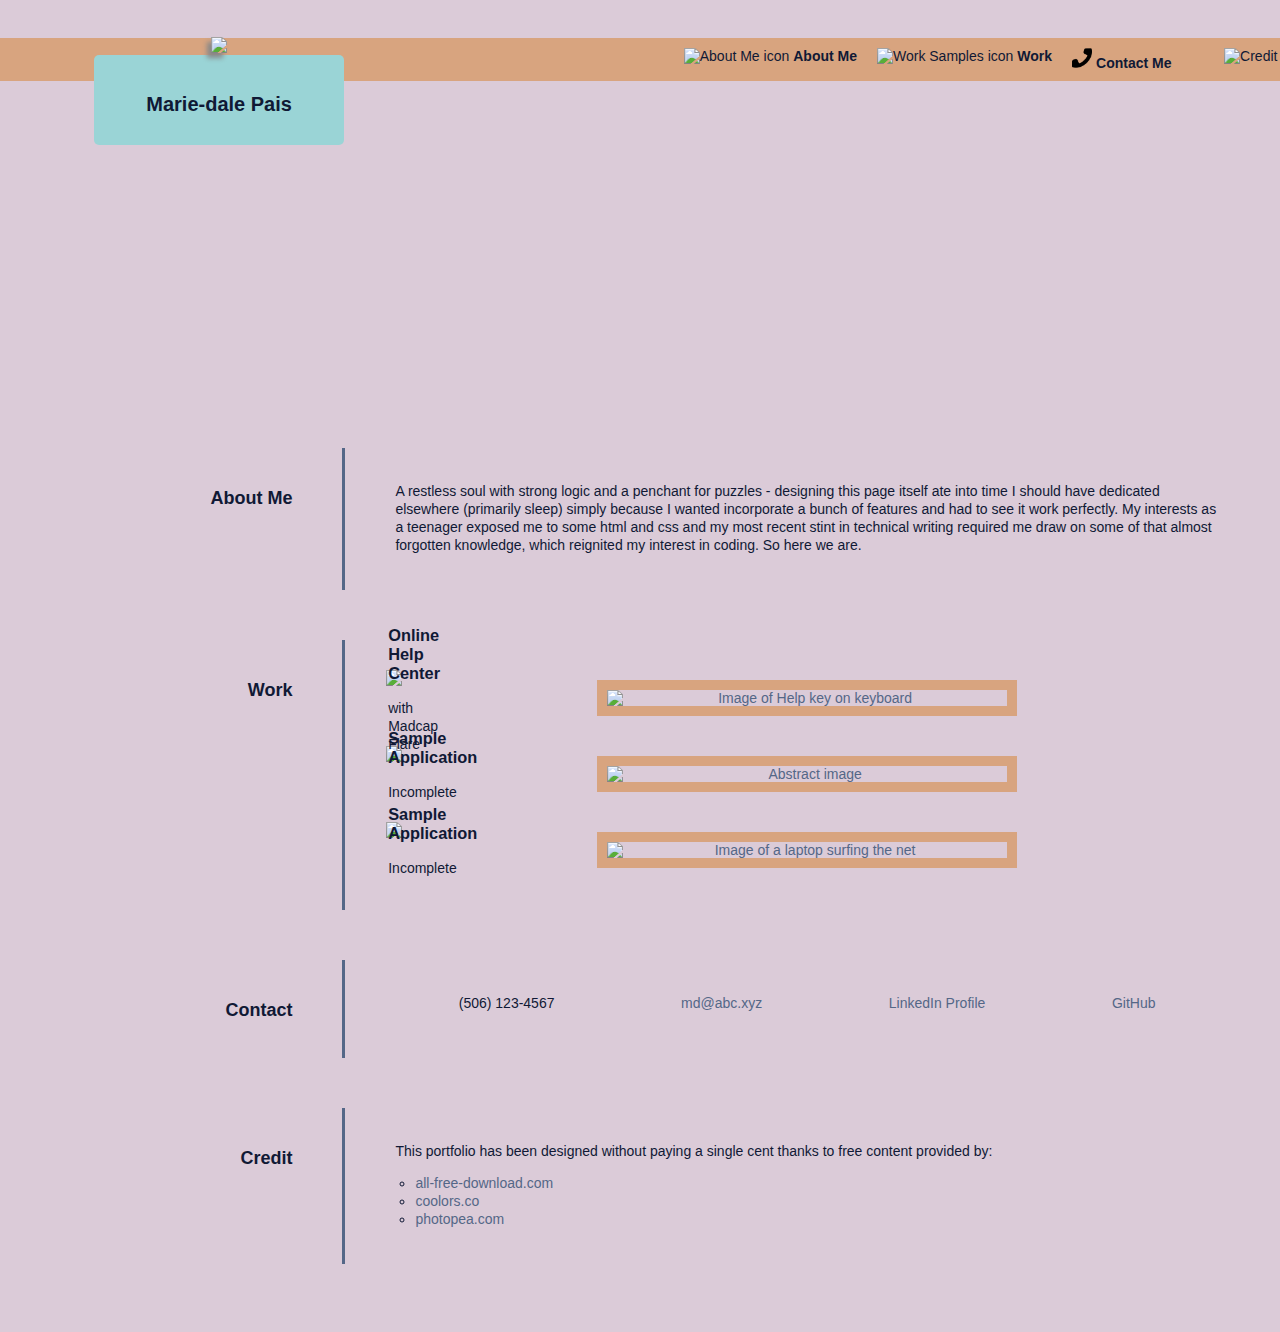
==== index.html @ 977c7600 "Merge pull request #4 from mdpais/phase2" ====
<!DOCTYPE html>
<html lang="en">
<head>
    <meta charset="UTF-8">
    <meta http-equiv="X-UA-Compatible" content="IE=edge">
    <meta name="viewport" content="width=device-width, initial-scale=1.0">
    <link rel="stylesheet" href="assets/css/reset.css">
    <link rel="stylesheet" href="assets/css/style.css">
    <title>Portfolio</title>
</head>
<body>
    <header>
        <div class="hero">
        <nav>
            <div><a href="#about"><img class="icon" src="assets/images/user-alt.png" alt="About Me icon"><span>About Me</span></a></div>
            <div><a href="#work"><img class="icon" src="assets/images/passport.png" alt="Work Samples icon"><span>Work</span></a></div>
            <div><a href="#contact"><img class="icon" src="assets/images/phone.png" alt="Contact Me icon"><span>Contact Me</span></a></div>
            <div><a href="#credit"><img class="icon" src="assets/images/signlanguage.png" alt="Credit icon"><span>Credit</span></a></div>
        </nav>
        <div class="imgncaption">
        <figure class="profilepic"><img class="me" src="assets/images/AvatarM-d.jpg"></figure>
        <figcaption>
            <h1>Marie-dale Pais</h1>
        </figcaption>
        </div>
        </div>
    </header>
    <main>
        <section>
            <div class="header">
                <h2 id="about">About Me</h2>
            </div>
            <div class="body">
            <article>
                <p>A restless soul with strong logic and a penchant for puzzles - designing this page itself ate into time I should have dedicated elsewhere (primarily sleep) simply because I wanted incorporate a bunch of features and had to see it work perfectly. My interests as a teenager exposed me to some html and css and my most recent stint in technical writing required me draw on some of that almost forgotten knowledge, which reignited my interest in coding. So here we are.
                </p>
            </article>
            </div>
        </section>
        <section>
            <div class="header">
                <h2 id="work">Work</h2>
            </div>
            <div class="body work">
                <div class="sample">
                    <a href="https://mdpais.github.io/prework-study-guide/"><img src="assets/images/laptop.jpg" alt="Image of a laptop surfing the net" class="sampleimage"></a>
                    <div class="label">
                        <img src="assets/images/bookmark.png">
                        <div class="text">
                        <h3>Sample Application</h3>
                        <p>Incomplete</p>
                        </div>
                    </div>
                </div>
                <div class="sample">
                    <a href="https://mdpais.github.io/Module-1-Challenge/"><img src="assets/images/digital_graphic_computer.jpg" alt="Abstract image" class="sampleimage"></a>
                    <div class="label">
                        <img src="assets/images/bookmark.png">
                        <div class="text">
                        <h3>Sample Application</h3>
                        <p>Incomplete</p>
                        </div>
                    </div>
                </div>
                <div class="sample">
                    <a href="https://www.qssweb.com/CH/OnlineHelp/Generic/en-US/Content/Home.htm"><img src="assets/images/help_key.jpg" alt="Image of Help key on keyboard" class="sampleimage"></a>
                    <div class="label">
                        <img src="assets/images/bookmark.png">
                        <div class="text">
                        <h3>Online Help Center</h3>
                        <p>with Madcap Flare</p>
                        </div>
                    </div>
                </div>
            </div>
        </section>
        <section>
            <div class="header">
                <h2 id="contact">Contact</h2>
            </div>
            <div class="body blocks">
                <p>(506) 123-4567</p>
                <p><a href="mailto:md@abc.xyz">md@abc.xyz</a></p>
                <p><a href="https://ca.linkedin.com/in/mdpais">LinkedIn Profile</a></p>
                <p><a href="https://github.com/mdpais/Module-2-Challenge">GitHub</a></p>
            </div>
        </section>
        <section>
            <div class="header">
                <h2 id="credit">Credit</h2>
            </div>
            <div  class="body">
                <p>This portfolio has been designed without paying a single cent thanks to free content provided by:</p>
                <ul>
                    <li><a href="https://all-free-download.com/">all-free-download.com</a></li>
                    <li><a href="https://coolors.co/">coolors.co</a></li>
                    <li><a href="https://www.photopea.com/">photopea.com</a></li>
                </ul>
            </div>
        </section>
    </main>
</body>
</html>
---- assets/css/style.css ----
:root {
  --line: #546787;
  --bg: #dbcbd8;
  --box: #d8a47f;
  --font: #101935;
  --misc: #9ad4d6;
  box-sizing: border-box;
}

body {
  font-family: Verdana, Geneva, Tahoma, sans-serif;
  font-size: 14px;
  color: var(--font);
  background-color: var(--bg);
  padding: 0px;
}

a {
  text-decoration: none;
  color: var(--line);
}

header {
  width: 100%;
}

div.hero {
  background-image: url("../images/wild_garlic_white_green.jpg");
  height: 400px;
  width: 100%;
  position: relative;
  display: flex;
  align-items: center;
  justify-content: center;
  z-index: 5;
}

nav {
  background-color: var(--box);
  width: 95%;
  padding: 10px 3% 10px 280px;
  position: absolute;
  top: 30px;
  border-radius: 5px;
  display: flex;
  justify-content: right;
}

nav > div {
  padding-left: 10px;
  padding-right: 10px;
  display: inline-block;
}

nav > div:nth-child(1) {
  min-width: 119px;
}

nav > div:nth-child(2) {
  min-width: 87px;
}

nav > div:nth-child(3) {
  min-width: 132px;
}

nav > div:nth-child(4) {
  min-width: 92px;
} 

nav a {
  text-decoration: none;
  color: var(--font);
}

nav span {
  padding-left: 4px;
  font-weight: bold;
}

img.icon {
  height: 20px;
}

div.imgncaption {
  z-index: 20;
  position: absolute;
  top: 15px;
  left: 8%;
  text-align: center;
}

figure.profilepic {
  z-index: 25;
}

img.me {
  height: 270px;
  box-shadow: -4px 5px 5px #888888;
}

figcaption {
  z-index: 15;
  top: 270px;
  text-align: center;
  background-color: var(--misc);
  width: 250px;
  margin: -15px;
  padding-top: 25px;
  padding-bottom: 15px;
  border-radius: 5px;
}

main {
  padding: 10px;
  width: 95%;
  /* display: flex;
  flex-wrap: wrap; */
}

h1 {
  font-size: 20px;
}

h2 {
  font-size: 18px;
}

section {
  display: flex;
  margin: 30px 0px 50px 0px;
}

div.header {
  width: 25%;
  display: inline-block;
  padding: 25px 50px 22px 0px;
  text-align: right;
  border-right: 3px solid var(--line);
}

div.body {
  width: 75%;
  display: inline-block;
  padding: 20px 0px 22px 50px;
}

p {
  line-height: 18px;
}

div.work {
  display: flex;
  flex-wrap: wrap-reverse;
  justify-content: space-between;
}

img.sampleimage {
  max-width: 100%;
  min-width: 400px;
  border: 10px solid var(--box);
}

div.sample {
  flex: 1 0 0;
  margin: 20px;
  text-align: center;
  position: relative;
}

div.label {
  max-width: 100%;
  position: absolute;
  left: -29px;
  bottom: 30px;
  display: flex;
  justify-content: center;
  align-items: center;
}

div.label img{
  max-width: 100%;
}

div.text {
  position: absolute;
  padding-top: 20px;
  width: 78%;
}

h3 {
  font-weight: bold;
}

div.blocks {
  display: flex;
  justify-content: space-around;
}

div.blocks p {
  display: inline-block;
}

ul {
  list-style-type: circle;
  padding-left: 20px;
  line-height: 18px;
}

@media screen and (max-width: 768px) {
  main, nav {
    flex-direction: column;
    align-items: flex-end;
  }

  nav > div {
    padding: 5px 0px;
  }

  div.blocks {
    flex-wrap: wrap;
  }

  div.blocks p {
    display: block;
    width: 100%;
  }
}

@media screen and (max-width: 480px) {
  nav > div {
    margin-right: -15px;
  }
  
  img.me {
    height: 180px;
    box-shadow: -4px 5px 5px #888888;
  }
  
  figcaption {
    width: 180px;
  }
  
  h1 {
    font-size: 18px;
  }
  
  h2 {
    font-size: 15px;
  }
  
  div.header {
    padding-right: 15px;
    justify-content: right;
  }
  
  div.body {
    padding-left: 25px;
  } 
  
  div.sample {
    margin: 10px;
  }

  img.sampleimage {
    min-width: 160px;
    border: 5px solid var(--box);
  }
  
  div.label {
    width: 150px;
    left: -18px;
    bottom: 10px;
  }
  
  div.label img {
    width: 150px;
  }

  div.text {
    font-size: 12px;
  }
}
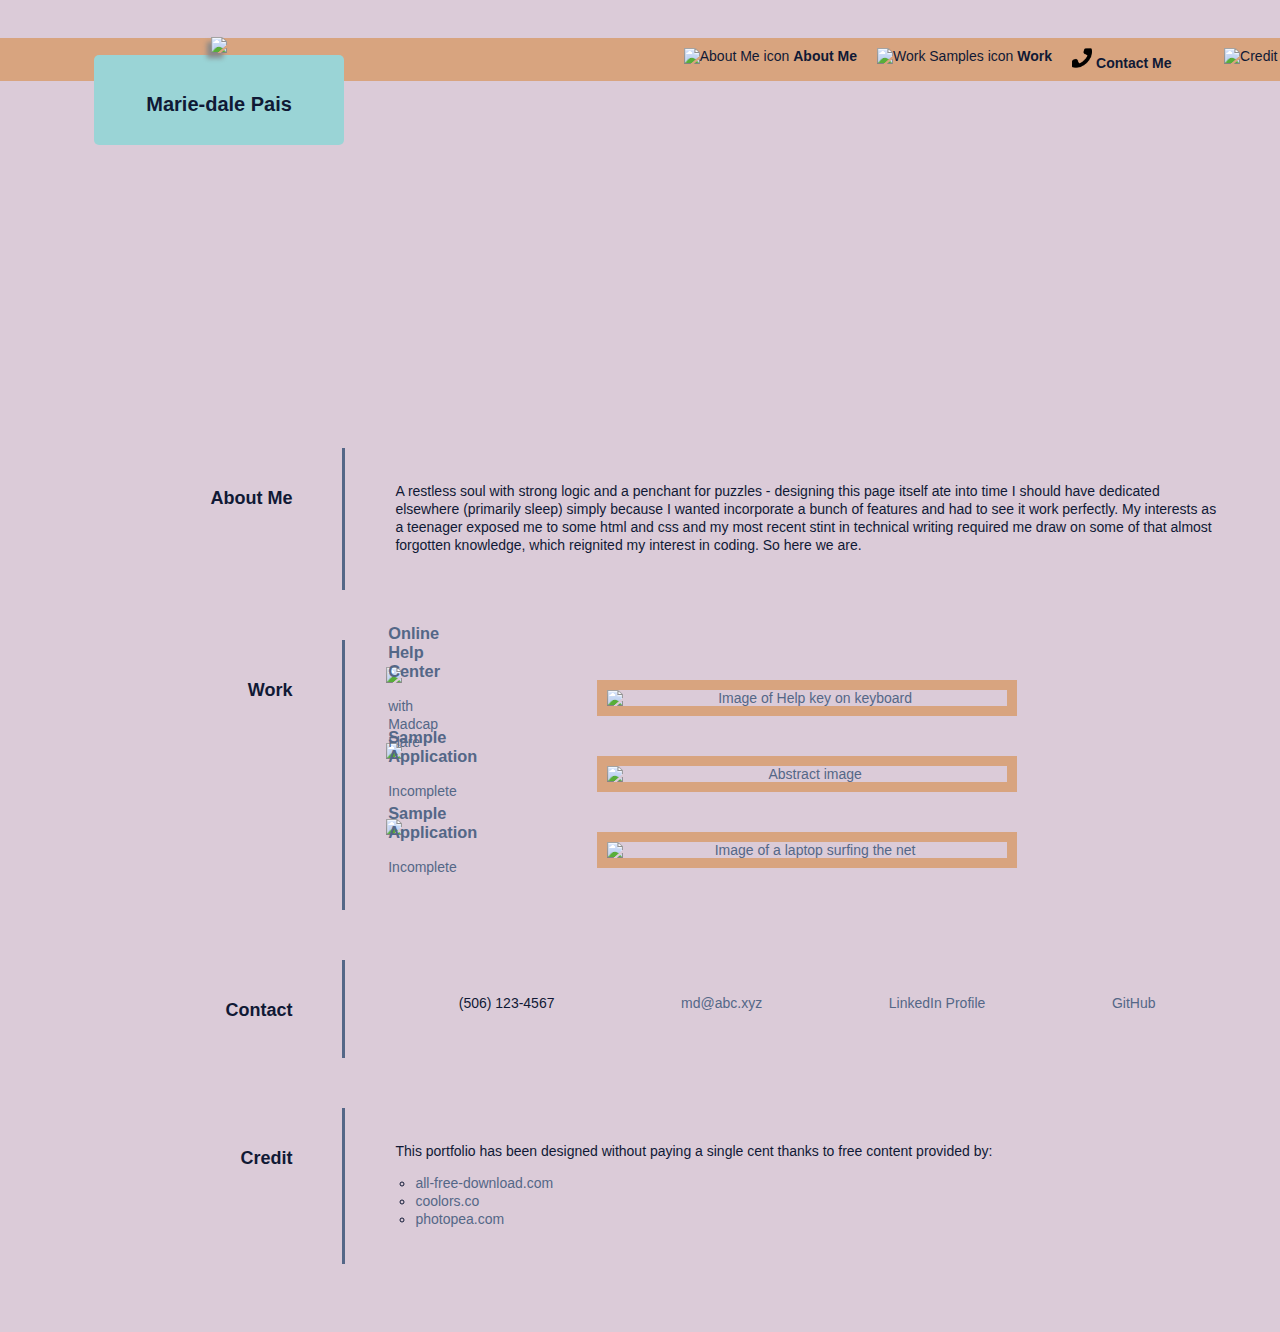
==== commit eca8423d: "Fixed links for work tiles" ====
--- a/index.html
+++ b/index.html
@@ -45,30 +45,30 @@
                 <div class="sample">
                     <a href="https://mdpais.github.io/prework-study-guide/"><img src="assets/images/laptop.jpg" alt="Image of a laptop surfing the net" class="sampleimage"></a>
                     <div class="label">
-                        <img src="assets/images/bookmark.png">
+                        <a href="https://mdpais.github.io/prework-study-guide/"><img src="assets/images/bookmark.png"></a>
                         <div class="text">
-                        <h3>Sample Application</h3>
-                        <p>Incomplete</p>
+                            <h3><a href="https://mdpais.github.io/prework-study-guide/">Sample Application</a></h3>
+                            <p><a href="https://mdpais.github.io/prework-study-guide/">Incomplete</a></p>
                         </div>
                     </div>
                 </div>
                 <div class="sample">
                     <a href="https://mdpais.github.io/Module-1-Challenge/"><img src="assets/images/digital_graphic_computer.jpg" alt="Abstract image" class="sampleimage"></a>
                     <div class="label">
-                        <img src="assets/images/bookmark.png">
+                        <a href="https://mdpais.github.io/Module-1-Challenge/"><img src="assets/images/bookmark.png"></a>
                         <div class="text">
-                        <h3>Sample Application</h3>
-                        <p>Incomplete</p>
+                        <h3><a href="https://mdpais.github.io/Module-1-Challenge/">Sample Application</a></h3>
+                        <p><a href="https://mdpais.github.io/Module-1-Challenge/">Incomplete</a></p>
                         </div>
                     </div>
                 </div>
                 <div class="sample">
                     <a href="https://www.qssweb.com/CH/OnlineHelp/Generic/en-US/Content/Home.htm"><img src="assets/images/help_key.jpg" alt="Image of Help key on keyboard" class="sampleimage"></a>
                     <div class="label">
-                        <img src="assets/images/bookmark.png">
+                        <a href="https://www.qssweb.com/CH/OnlineHelp/Generic/en-US/Content/Home.htm"><img src="assets/images/bookmark.png"></a>
                         <div class="text">
-                        <h3>Online Help Center</h3>
-                        <p>with Madcap Flare</p>
+                        <h3><a href="https://www.qssweb.com/CH/OnlineHelp/Generic/en-US/Content/Home.htm">Online Help Center</a></h3>
+                        <p><a href="https://www.qssweb.com/CH/OnlineHelp/Generic/en-US/Content/Home.htm">with Madcap Flare</a></p>
                         </div>
                     </div>
                 </div>
--- a/assets/css/style.css
+++ b/assets/css/style.css
@@ -216,6 +216,19 @@
   nav > div {
     padding: 5px 0px;
   }
+  
+  img.me {
+    height: 220px;
+  }
+  
+  figcaption {
+    width: 220px;
+  }
+
+  img.sampleimage {
+    min-width: 250px;
+    border: 7px solid var(--box);
+  }
 
   div.blocks {
     flex-wrap: wrap;
@@ -224,47 +237,6 @@
   div.blocks p {
     display: block;
     width: 100%;
-  }
-}
-
-@media screen and (max-width: 480px) {
-  nav > div {
-    margin-right: -15px;
-  }
-  
-  img.me {
-    height: 180px;
-    box-shadow: -4px 5px 5px #888888;
-  }
-  
-  figcaption {
-    width: 180px;
-  }
-  
-  h1 {
-    font-size: 18px;
-  }
-  
-  h2 {
-    font-size: 15px;
-  }
-  
-  div.header {
-    padding-right: 15px;
-    justify-content: right;
-  }
-  
-  div.body {
-    padding-left: 25px;
-  } 
-  
-  div.sample {
-    margin: 10px;
-  }
-
-  img.sampleimage {
-    min-width: 160px;
-    border: 5px solid var(--box);
   }
   
   div.label {
@@ -281,3 +253,43 @@
     font-size: 12px;
   }
 }
+
+@media screen and (max-width: 480px) {
+  nav > div {
+    margin-right: -15px;
+  }
+  
+  img.me {
+    height: 180px;
+  }
+  
+  figcaption {
+    width: 180px;
+  }
+  
+  h1 {
+    font-size: 18px;
+  }
+  
+  h2 {
+    font-size: 15px;
+  }
+  
+  div.header {
+    padding-right: 15px;
+    justify-content: right;
+  }
+  
+  div.body {
+    padding-left: 25px;
+  } 
+  
+  div.sample {
+    margin: 10px;
+  }
+
+  img.sampleimage {
+    min-width: 160px;
+    border: 5px solid var(--box);
+  }
+}
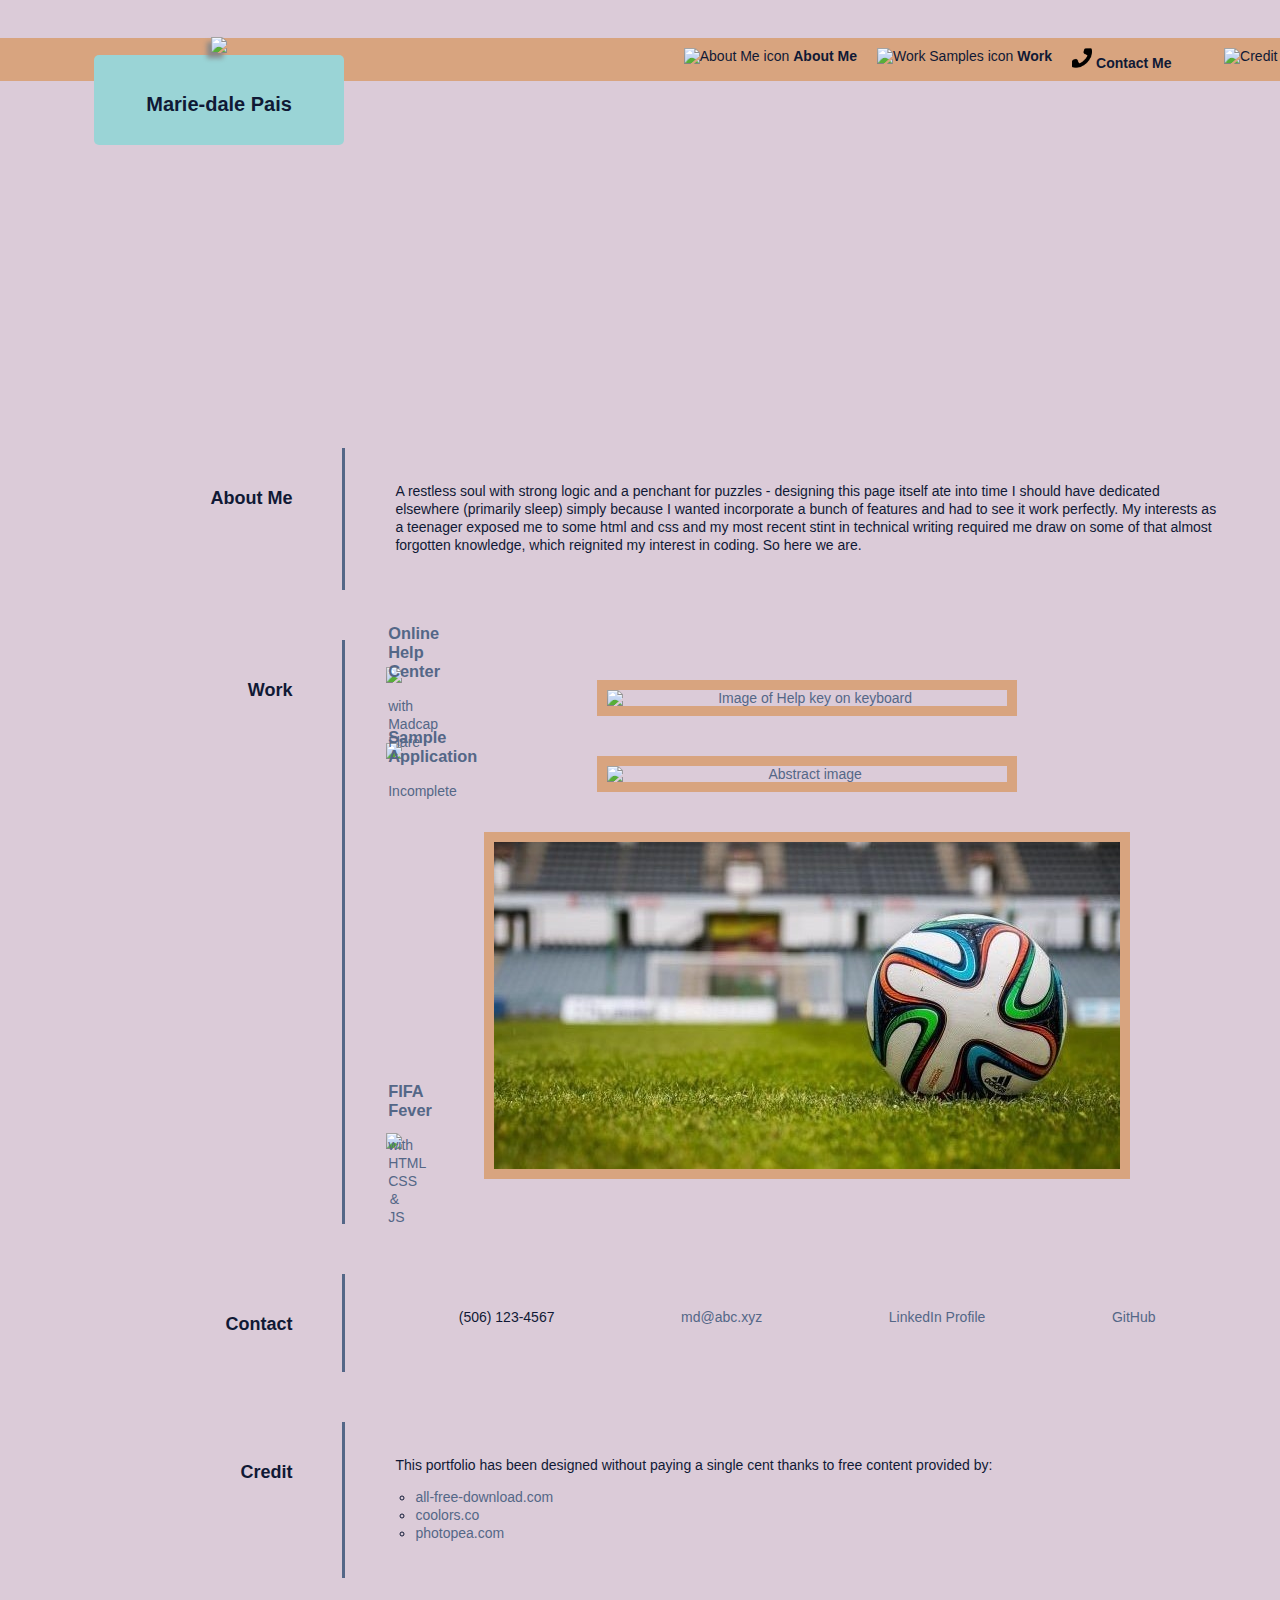
==== commit 70d79bdb: "Added project 1 to the portfolio" ====
--- a/index.html
+++ b/index.html
@@ -43,17 +43,17 @@
             </div>
             <div class="body work">
                 <div class="sample">
-                    <a href="https://mdpais.github.io/prework-study-guide/"><img src="assets/images/laptop.jpg" alt="Image of a laptop surfing the net" class="sampleimage"></a>
+                    <a href="https://mdpais.github.io/FIFA-Fever/"><img src="assets/images/ball.jpg" alt="Image of a laptop surfing the net" class="sampleimage"></a>
                     <div class="label">
-                        <a href="https://mdpais.github.io/prework-study-guide/"><img src="assets/images/bookmark.png"></a>
+                        <a href="https://mdpais.github.io/FIFA-Fever/"><img src="assets/images/bookmark.png"></a>
                         <div class="text">
-                            <h3><a href="https://mdpais.github.io/prework-study-guide/">Sample Application</a></h3>
-                            <p><a href="https://mdpais.github.io/prework-study-guide/">Incomplete</a></p>
+                            <h3><a href="https://mdpais.github.io/FIFA-Fever/">FIFA Fever</a></h3>
+                            <p><a href="https://mdpais.github.io/FIFA-Fever/">with HTML CSS & JS</a></p>
                         </div>
                     </div>
                 </div>
                 <div class="sample">
-                    <a href="https://mdpais.github.io/Module-1-Challenge/"><img src="assets/images/digital_graphic_computer.jpg" alt="Abstract image" class="sampleimage"></a>
+                    <a href="https://mdpais.github.io/Module-1-Challenge/"><img src="assets/images/laptop.jpg" alt="Abstract image" class="sampleimage"></a>
                     <div class="label">
                         <a href="https://mdpais.github.io/Module-1-Challenge/"><img src="assets/images/bookmark.png"></a>
                         <div class="text">
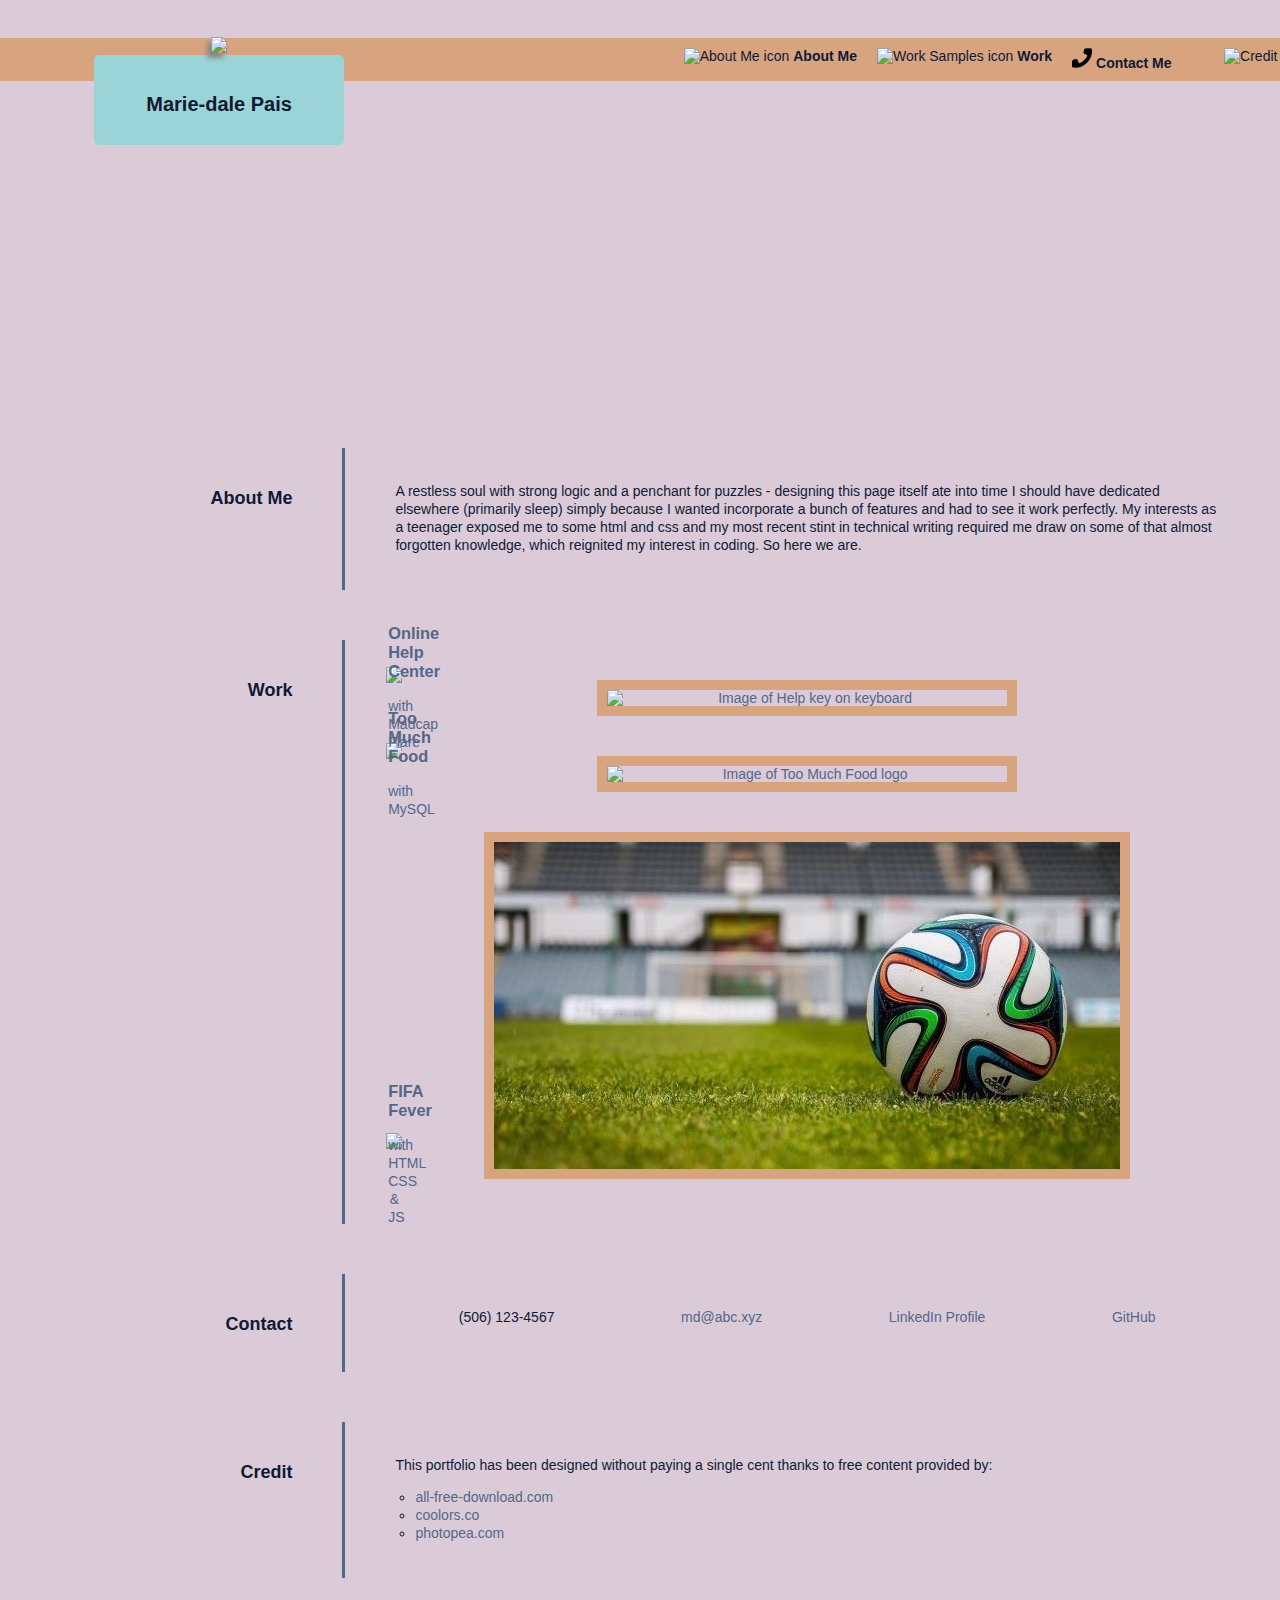
==== commit 2e604a51: "Fixed Too Much Food image link" ====
--- a/index.html
+++ b/index.html
@@ -43,7 +43,7 @@
             </div>
             <div class="body work">
                 <div class="sample">
-                    <a href="https://mdpais.github.io/FIFA-Fever/"><img src="assets/images/ball.jpg" alt="Image of a laptop surfing the net" class="sampleimage"></a>
+                    <a href="https://mdpais.github.io/FIFA-Fever/"><img src="assets/images/ball.jpg" alt="Image of a football" class="sampleimage"></a>
                     <div class="label">
                         <a href="https://mdpais.github.io/FIFA-Fever/"><img src="assets/images/bookmark.png"></a>
                         <div class="text">
@@ -53,12 +53,12 @@
                     </div>
                 </div>
                 <div class="sample">
-                    <a href="https://mdpais.github.io/Module-1-Challenge/"><img src="assets/images/laptop.jpg" alt="Abstract image" class="sampleimage"></a>
+                    <a href="https://too-much-food.herokuapp.com/"><img src="assets/images/too-much-food.png" alt="Image of Too Much Food logo" class="sampleimage"></a>
                     <div class="label">
-                        <a href="https://mdpais.github.io/Module-1-Challenge/"><img src="assets/images/bookmark.png"></a>
+                        <a href="https://too-much-food.herokuapp.com/"><img src="assets/images/bookmark.png"></a>
                         <div class="text">
-                        <h3><a href="https://mdpais.github.io/Module-1-Challenge/">Sample Application</a></h3>
-                        <p><a href="https://mdpais.github.io/Module-1-Challenge/">Incomplete</a></p>
+                        <h3><a href="https://mdpais.github.io/Module-1-Challenge/">Too Much Food</a></h3>
+                        <p><a href="https://mdpais.github.io/Module-1-Challenge/">with MySQL</a></p>
                         </div>
                     </div>
                 </div>
@@ -100,4 +100,4 @@
         </section>
     </main>
 </body>
-</html>+</html>
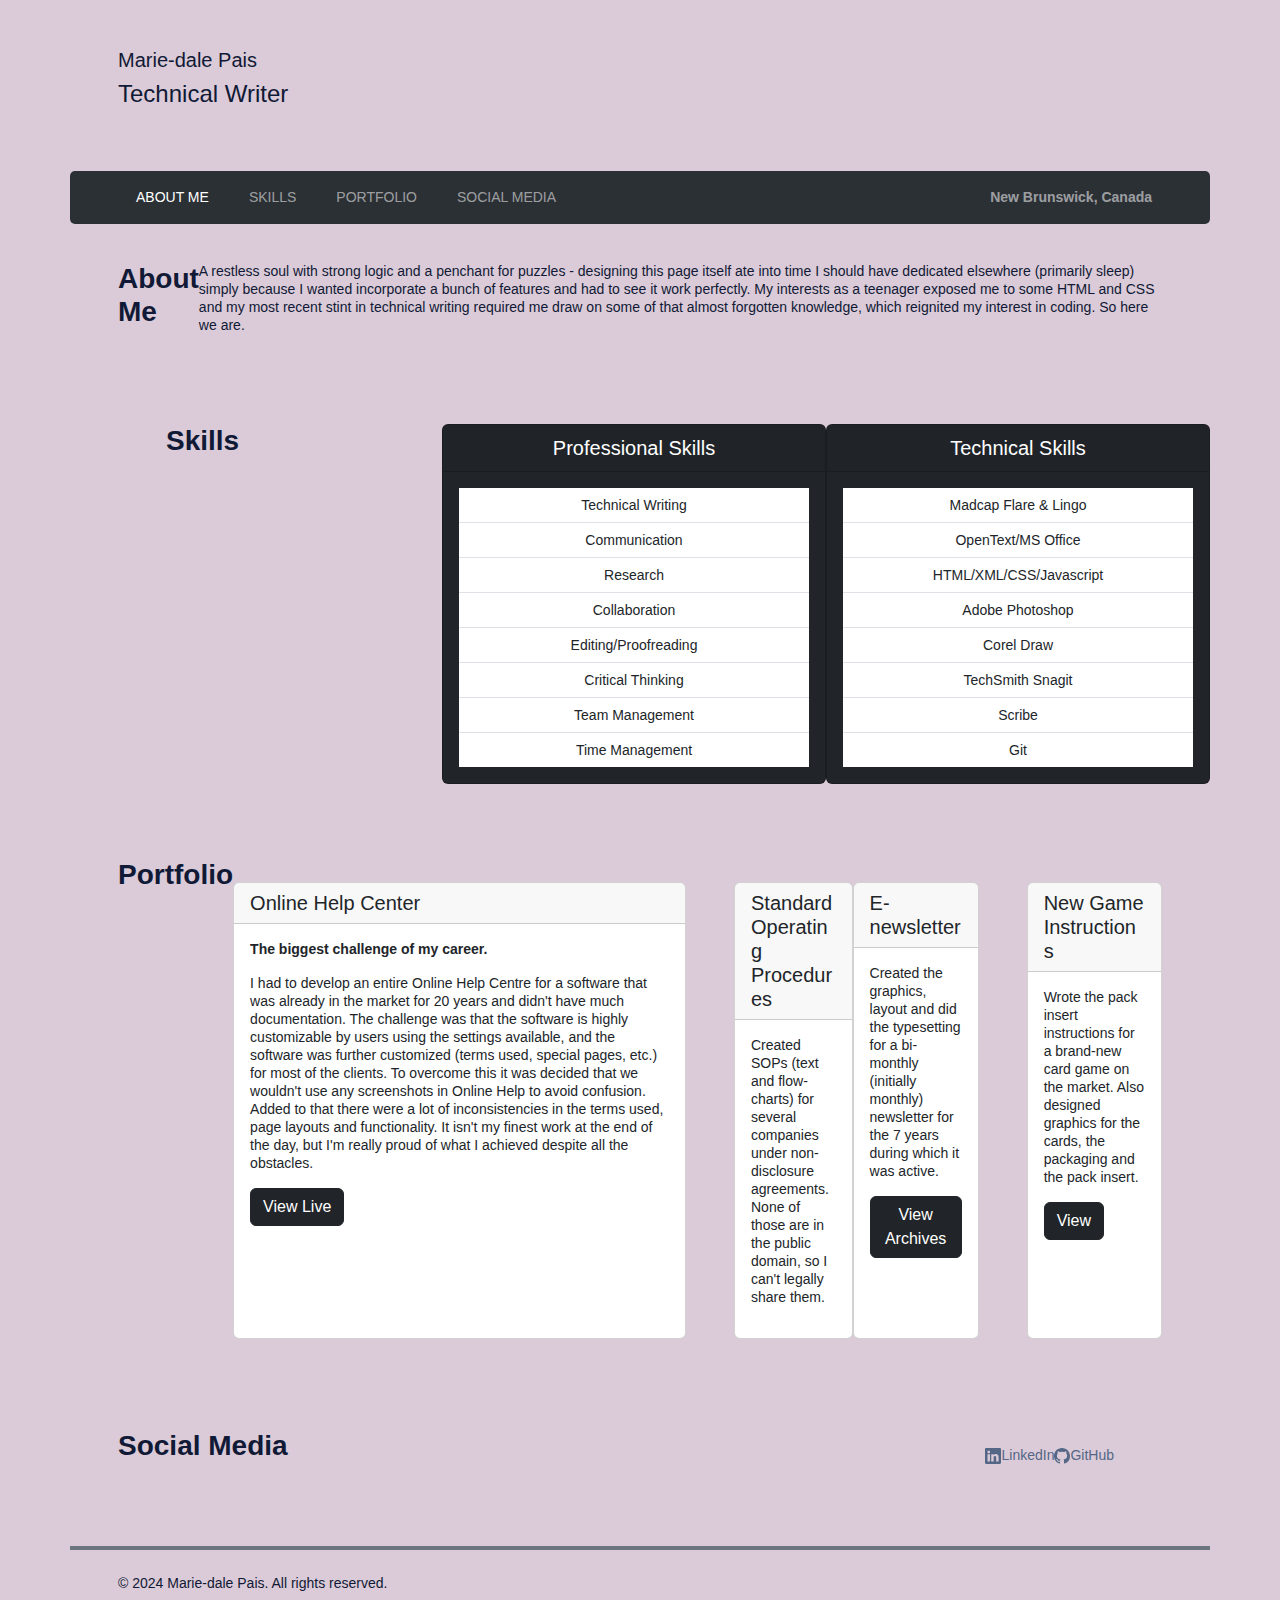
==== commit eed80b5d: "Merge branch 'main' into phase2" ====
--- a/index.html
+++ b/index.html
@@ -1,103 +1,161 @@
 <!DOCTYPE html>
 <html lang="en">
+
 <head>
-    <meta charset="UTF-8">
-    <meta http-equiv="X-UA-Compatible" content="IE=edge">
-    <meta name="viewport" content="width=device-width, initial-scale=1.0">
-    <link rel="stylesheet" href="assets/css/reset.css">
-    <link rel="stylesheet" href="assets/css/style.css">
-    <title>Portfolio</title>
+  <meta charset="UTF-8">
+  <meta name="viewport" content="width=device-width, initial-scale=1">
+  <title>Marie-dale Pais | Technical Writer</title>
+  <link href="https://cdn.jsdelivr.net/npm/bootstrap@5.3.3/dist/css/bootstrap.min.css" rel="stylesheet"
+    integrity="sha384-QWTKZyjpPEjISv5WaRU9OFeRpok6YctnYmDr5pNlyT2bRjXh0JMhjY6hW+ALEwIH" crossorigin="anonymous">
+    
+  <link rel="stylesheet" href="assets/css/style.css">
 </head>
+
 <body>
-    <header>
-        <div class="hero">
-        <nav>
-            <div><a href="#about"><img class="icon" src="assets/images/user-alt.png" alt="About Me icon"><span>About Me</span></a></div>
-            <div><a href="#work"><img class="icon" src="assets/images/passport.png" alt="Work Samples icon"><span>Work</span></a></div>
-            <div><a href="#contact"><img class="icon" src="assets/images/phone.png" alt="Contact Me icon"><span>Contact Me</span></a></div>
-            <div><a href="#credit"><img class="icon" src="assets/images/signlanguage.png" alt="Credit icon"><span>Credit</span></a></div>
-        </nav>
-        <div class="imgncaption">
-        <figure class="profilepic"><img class="me" src="assets/images/AvatarM-d.jpg"></figure>
-        <figcaption>
-            <h1>Marie-dale Pais</h1>
-        </figcaption>
+  <header class="container ps-0">
+    <div class="d-flex"><div class="powder-blue ps-5 pe-5">
+      <h1 class="pt-5">Marie-dale Pais</h1>
+      <h4 class="pb-4">Technical Writer</h4></div>
+    </div>
+  </header>
+
+  <nav class="navbar bg-primary navbar-expand-lg bg-body-tertiary container ps-5 pe-5" data-bs-theme="dark">
+      <div class="collapse navbar-collapse" id="navbarText">
+        <ul class="navbar-nav me-auto mb-2 mb-lg-0">
+          <li class="nav-item me-4">
+            <a class="nav-link active" aria-current="page" href="#about-me">ABOUT ME</a>
+          </li>
+          <li class="nav-item me-4">
+            <a class="nav-link" href="#skills">SKILLS</a>
+          </li>
+          <li class="nav-item me-4">
+            <a class="nav-link" href="#work-samples">PORTFOLIO</a>
+          </li>
+          <li class="nav-item me-4">
+            <a class="nav-link" href="#contact">SOCIAL MEDIA</a>
+          </li>
+        </ul>
+        <span class="navbar-text">
+          New Brunswick, Canada
+        </span>
+      </div>
+      
+  </nav>
+  <hr class="border border-2 opacity-100 border-secondary container mt-0 mb-0">
+
+  <main class="container mt-0 mb-0 ps-0 pe-0">
+    <section id="about-me" class="ms-0 me-0 pt-4 ps-5 pe-5">
+      <h3>About Me</h3>
+      <p>A restless soul with strong logic and a penchant for puzzles - designing this page itself ate into
+        time I
+        should have dedicated elsewhere (primarily sleep) simply because I wanted incorporate a bunch of features and
+        had to see it work perfectly. My interests as a teenager exposed me to some HTML and CSS and my most recent
+        stint in technical writing required me draw on some of that almost forgotten knowledge, which reignited my
+        interest in coding. So here we are.</p>
+    </section>
+
+    <section id="skills" class="ms-5 me-0 pt-4 ps-5 pe-0 powder-blue d-flex">
+      <div class="me-auto"><h3 class="mb-4">Skills</h3></div><div class="d-flex card-container justify-content-evenly">
+      <div class="card text-center text-bg-dark mb-3 mb-sm-0" style="width: 24rem;">
+        <div class="card-header card-title fs-5">
+          Professional Skills
+        </div><div class="card-body">
+        <ul class="list-group list-group-flush bg-secondary-color">
+          <li class="list-group-item">Technical Writing</li>
+          <li class="list-group-item">Communication</li>
+          <li class="list-group-item">Research</li>
+          <li class="list-group-item">Collaboration</li>
+          <li class="list-group-item">Editing/Proofreading</li>
+          <li class="list-group-item">Critical Thinking</li>
+          <li class="list-group-item">Team Management</li>
+          <li class="list-group-item">Time Management</li>
+        </ul></div>
+    </div>
+    <div class="card text-center text-bg-dark " style="width: 24rem;">
+      <div class="card-header card-title fs-5">
+        Technical Skills
+      </div><div class="card-body">
+      <ul class="list-group list-group-flush">
+        <li class="list-group-item">Madcap Flare & Lingo</li>
+        <li class="list-group-item">OpenText/MS Office</li>
+        <li class="list-group-item">HTML/XML/CSS/Javascript</li>
+        <li class="list-group-item">Adobe Photoshop</li>
+        <li class="list-group-item">Corel Draw</li>
+        <li class="list-group-item">TechSmith Snagit</li>
+        <li class="list-group-item">Scribe</li>
+        <li class="list-group-item">Git</li>
+      </ul>
+    </div></div></div>
+    </section>
+
+    <section id="work-samples" class="ms-0 me-0 pt-4 ps-5 pe-5">
+      <h3>Portfolio</h3>
+      <div class="d-flex card-container mt-4 justify-content-between">
+        <div class="card mb-3 me-5">
+          <h5 class="card-header">Online Help Center</h5>
+          <div class="card-body pt-3">
+            <p class="fw-semibold">The biggest challenge of my career.</p>
+            <p>I had to develop an entire Online Help Centre for
+              a software that was already in the market for 20 years and didn't have much documentation. The challenge
+              was that the software is highly customizable by users using the settings available, and the software was
+              further customized (terms used, special pages, etc.) for most of the clients. To overcome this it was
+              decided that we wouldn't use any screenshots in Online Help to avoid confusion. Added to that there were
+              a lot of inconsistencies in the terms used, page layouts and functionality. It isn't my finest work at
+              the end of the day, but I'm really proud of what I achieved despite all the obstacles.</p>
+            <a href="https://qssweb.com/ch/onlinehelp/generic/Default.htm"  target="_blank" class="btn btn-dark">View Live</a>
+          </div>
         </div>
+        <div class="card mb-3">
+          <h5 class="card-header">Standard Operating Procedures</h5>
+          <div class="card-body pt-3">
+            <p>Created SOPs (text and flow-charts) for several companies under non-disclosure
+              agreements. None of those are in the public domain, so I can't legally share them.</p>
+          </div>
         </div>
-    </header>
-    <main>
-        <section>
-            <div class="header">
-                <h2 id="about">About Me</h2>
-            </div>
-            <div class="body">
-            <article>
-                <p>A restless soul with strong logic and a penchant for puzzles - designing this page itself ate into time I should have dedicated elsewhere (primarily sleep) simply because I wanted incorporate a bunch of features and had to see it work perfectly. My interests as a teenager exposed me to some html and css and my most recent stint in technical writing required me draw on some of that almost forgotten knowledge, which reignited my interest in coding. So here we are.
-                </p>
-            </article>
-            </div>
-        </section>
-        <section>
-            <div class="header">
-                <h2 id="work">Work</h2>
-            </div>
-            <div class="body work">
-                <div class="sample">
-                    <a href="https://mdpais.github.io/FIFA-Fever/"><img src="assets/images/ball.jpg" alt="Image of a football" class="sampleimage"></a>
-                    <div class="label">
-                        <a href="https://mdpais.github.io/FIFA-Fever/"><img src="assets/images/bookmark.png"></a>
-                        <div class="text">
-                            <h3><a href="https://mdpais.github.io/FIFA-Fever/">FIFA Fever</a></h3>
-                            <p><a href="https://mdpais.github.io/FIFA-Fever/">with HTML CSS & JS</a></p>
-                        </div>
-                    </div>
-                </div>
-                <div class="sample">
-                    <a href="https://too-much-food.herokuapp.com/"><img src="assets/images/too-much-food.png" alt="Image of Too Much Food logo" class="sampleimage"></a>
-                    <div class="label">
-                        <a href="https://too-much-food.herokuapp.com/"><img src="assets/images/bookmark.png"></a>
-                        <div class="text">
-                        <h3><a href="https://mdpais.github.io/Module-1-Challenge/">Too Much Food</a></h3>
-                        <p><a href="https://mdpais.github.io/Module-1-Challenge/">with MySQL</a></p>
-                        </div>
-                    </div>
-                </div>
-                <div class="sample">
-                    <a href="https://www.qssweb.com/CH/OnlineHelp/Generic/en-US/Content/Home.htm"><img src="assets/images/help_key.jpg" alt="Image of Help key on keyboard" class="sampleimage"></a>
-                    <div class="label">
-                        <a href="https://www.qssweb.com/CH/OnlineHelp/Generic/en-US/Content/Home.htm"><img src="assets/images/bookmark.png"></a>
-                        <div class="text">
-                        <h3><a href="https://www.qssweb.com/CH/OnlineHelp/Generic/en-US/Content/Home.htm">Online Help Center</a></h3>
-                        <p><a href="https://www.qssweb.com/CH/OnlineHelp/Generic/en-US/Content/Home.htm">with Madcap Flare</a></p>
-                        </div>
-                    </div>
-                </div>
-            </div>
-        </section>
-        <section>
-            <div class="header">
-                <h2 id="contact">Contact</h2>
-            </div>
-            <div class="body blocks">
-                <p>(506) 123-4567</p>
-                <p><a href="mailto:md@abc.xyz">md@abc.xyz</a></p>
-                <p><a href="https://ca.linkedin.com/in/mdpais">LinkedIn Profile</a></p>
-                <p><a href="https://github.com/mdpais/Module-2-Challenge">GitHub</a></p>
-            </div>
-        </section>
-        <section>
-            <div class="header">
-                <h2 id="credit">Credit</h2>
-            </div>
-            <div  class="body">
-                <p>This portfolio has been designed without paying a single cent thanks to free content provided by:</p>
-                <ul>
-                    <li><a href="https://all-free-download.com/">all-free-download.com</a></li>
-                    <li><a href="https://coolors.co/">coolors.co</a></li>
-                    <li><a href="https://www.photopea.com/">photopea.com</a></li>
-                </ul>
-            </div>
-        </section>
-    </main>
+      </div>
+      <div class="d-flex card-container mt-4 justify-content-between">
+        <div class="card mb-3 me-5">
+          <h5 class="card-header">E-newsletter</h5>
+          <div class="card-body pt-3">
+            <p >Created the graphics, layout and did the typesetting for a bi-monthly (initially
+              monthly) newsletter for the 7 years during which it was active.</p>
+            <a href="http://femnet.goanet.org/archive.php"  target="_blank" class="btn btn-dark">View Archives</a>
+          </div>
+        </div>
+        <div class="card mb-3">
+          <h5 class="card-header">New Game Instructions</h5>
+          <div class="card-body pt-3">
+            <p>Wrote the pack insert instructions for a brand-new card game on the market. Also
+              designed graphics for the cards, the packaging and the pack insert.</p>
+            <a href="https://drive.google.com/file/d/1bvbmEc-NB-tPGV5C636ozlkgNnX3H6dv/view"  target="_blank" class="btn btn-dark">View</a>
+          </div>
+        </div>
+      </div>
+    </section>
+
+    <section id="contact" class="ms-0 me-5 pt-4 ps-5 pe-5 powder-blue d-flex">
+      <div class="me-auto" style="width: 24rem;"><h3 class="mb-4">Social Media</h3></div>
+      <div class="d-flex card-container justify-content-around pt-3">
+      <div><a href="https://www.linkedin.com/in/mdpais/" target="_blank"><svg xmlns="http://www.w3.org/2000/svg" width="16" height="16" fill="currentColor" class="bi bi-linkedin pe" viewBox="0 0 16 16">
+        <path d="M0 1.146C0 .513.526 0 1.175 0h13.65C15.474 0 16 .513 16 1.146v13.708c0 .633-.526 1.146-1.175 1.146H1.175C.526 16 0 15.487 0 14.854zm4.943 12.248V6.169H2.542v7.225zm-1.2-8.212c.837 0 1.358-.554 1.358-1.248-.015-.709-.52-1.248-1.342-1.248S2.4 3.226 2.4 3.934c0 .694.521 1.248 1.327 1.248zm4.908 8.212V9.359c0-.216.016-.432.08-.586.173-.431.568-.878 1.232-.878.869 0 1.216.662 1.216 1.634v3.865h2.401V9.25c0-2.22-1.184-3.252-2.764-3.252-1.274 0-1.845.7-2.165 1.193v.025h-.016l.016-.025V6.169h-2.4c.03.678 0 7.225 0 7.225z"/>
+      </svg>LinkedIn</a></div>
+        <div><a href="https://github.com/mdpais" target="_blank"><svg xmlns="http://www.w3.org/2000/svg" width="16" height="16" fill="currentColor" class="bi bi-github" viewBox="0 0 16 16">
+          <path d="M8 0C3.58 0 0 3.58 0 8c0 3.54 2.29 6.53 5.47 7.59.4.07.55-.17.55-.38 0-.19-.01-.82-.01-1.49-2.01.37-2.53-.49-2.69-.94-.09-.23-.48-.94-.82-1.13-.28-.15-.68-.52-.01-.53.63-.01 1.08.58 1.23.82.72 1.21 1.87.87 2.33.66.07-.52.28-.87.51-1.07-1.78-.2-3.64-.89-3.64-3.95 0-.87.31-1.59.82-2.15-.08-.2-.36-1.02.08-2.12 0 0 .67-.21 2.2.82.64-.18 1.32-.27 2-.27s1.36.09 2 .27c1.53-1.04 2.2-.82 2.2-.82.44 1.1.16 1.92.08 2.12.51.56.82 1.27.82 2.15 0 3.07-1.87 3.75-3.65 3.95.29.25.54.73.54 1.48 0 1.07-.01 1.93-.01 2.2 0 .21.15.46.55.38A8.01 8.01 0 0 0 16 8c0-4.42-3.58-8-8-8"/>
+        </svg>GitHub</a></div>
+        </div>
+    </section>
+
+  </main>
+
+  <hr class="border border-2 opacity-100 border-secondary container mt-0 mb-0">
+  <footer class="container mt-0 mb-0 ps-0 pe-0">
+    <div class="pt-4 pb-2 ps-5 pe-5 grey">
+      <p>&copy; 2024 Marie-dale Pais. All rights reserved.</p>
+    </div>
+  </footer>
+
+  <script src="https://cdn.jsdelivr.net/npm/bootstrap@5.3.3/dist/js/bootstrap.bundle.min.js"
+    integrity="sha384-YvpcrYf0tY3lHB60NNkmXc5s9fDVZLESaAA55NDzOxhy9GkcIdslK1eN7N6jIeHz"
+    crossorigin="anonymous"></script>
 </body>
-</html>
+
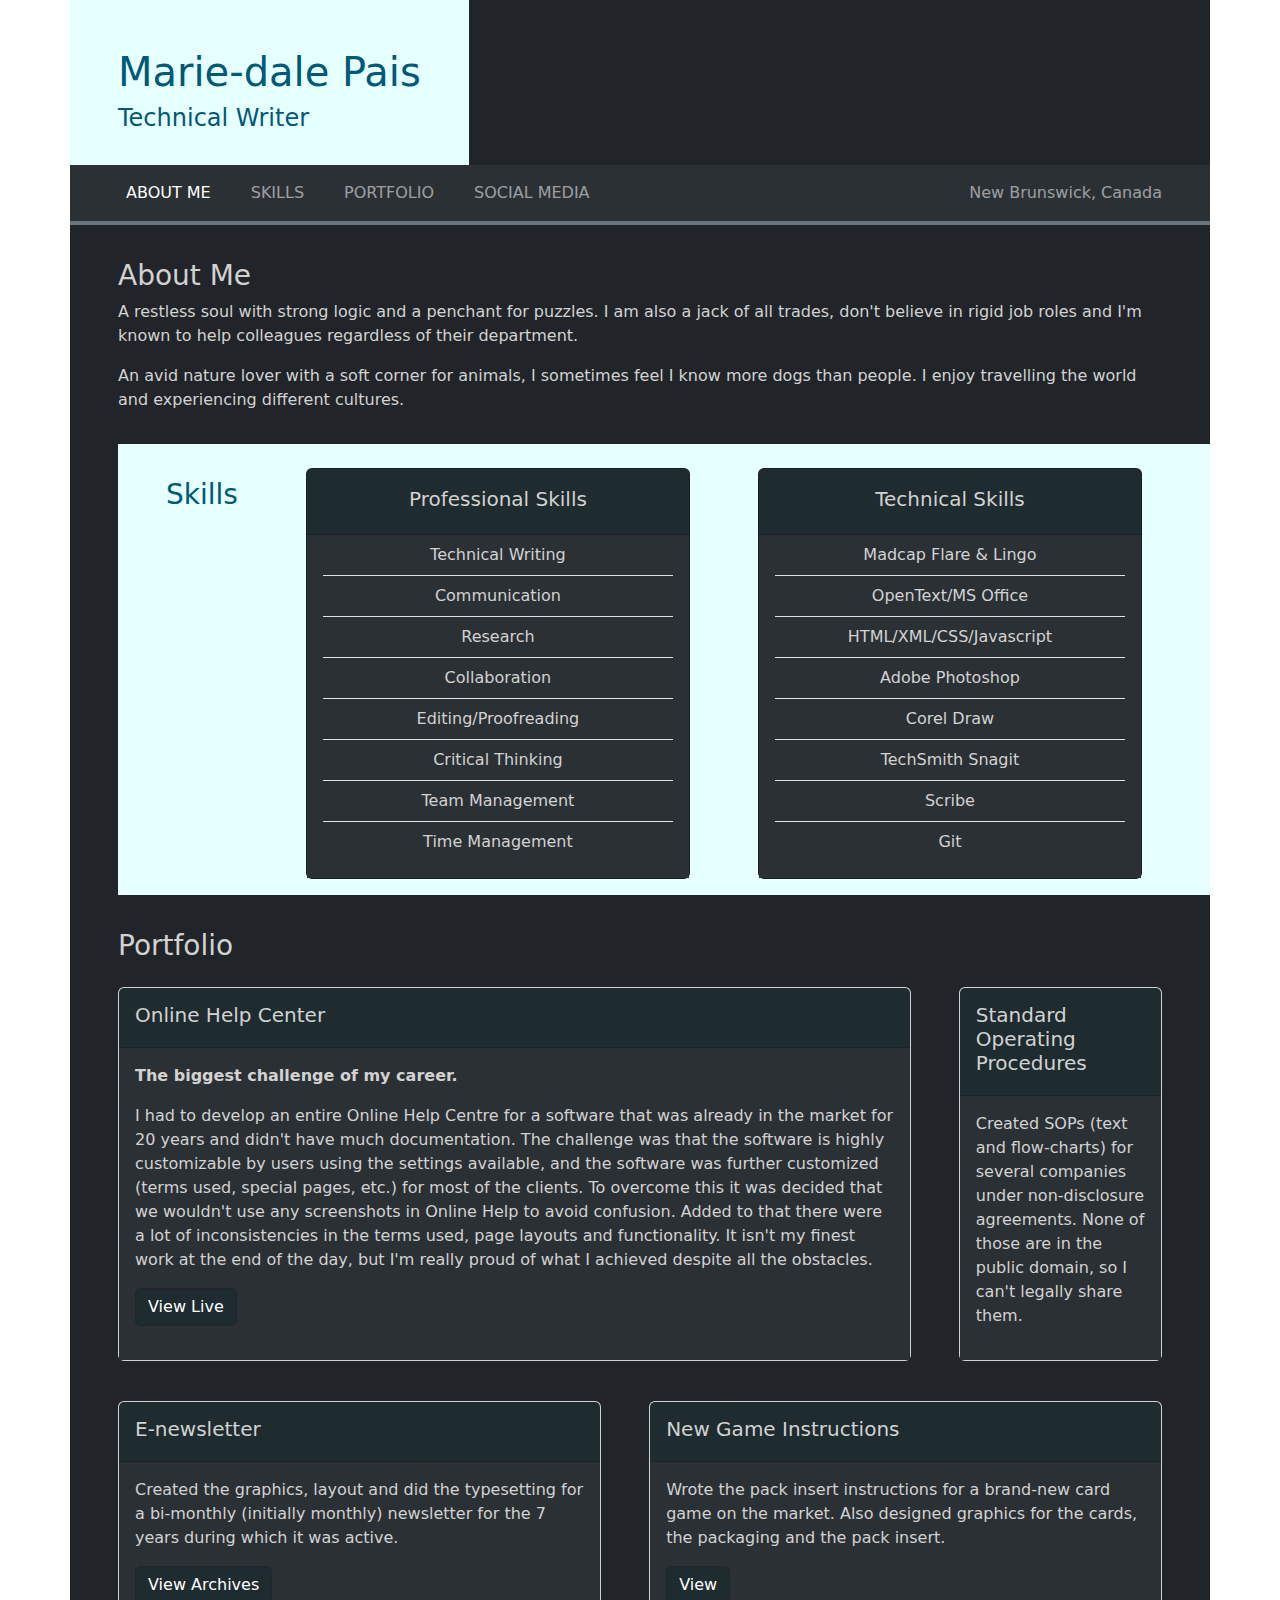
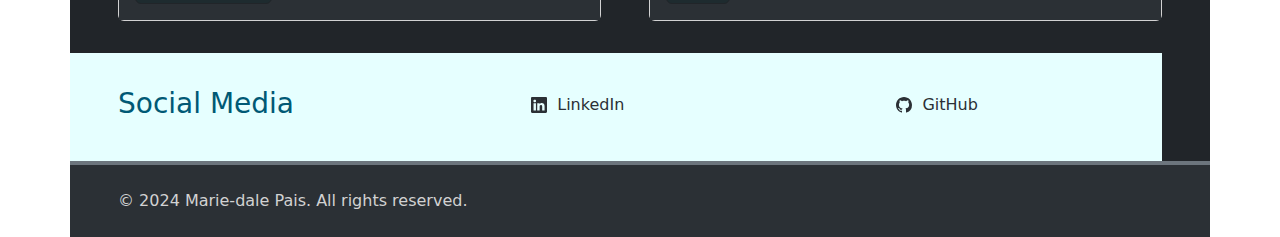
==== commit c7b25db2: "Merge pull request #11 from mdpais/phase2" ====
--- a/index.html
+++ b/index.html
@@ -46,12 +46,8 @@
   <main class="container mt-0 mb-0 ps-0 pe-0">
     <section id="about-me" class="ms-0 me-0 pt-4 ps-5 pe-5">
       <h3>About Me</h3>
-      <p>A restless soul with strong logic and a penchant for puzzles - designing this page itself ate into
-        time I
-        should have dedicated elsewhere (primarily sleep) simply because I wanted incorporate a bunch of features and
-        had to see it work perfectly. My interests as a teenager exposed me to some HTML and CSS and my most recent
-        stint in technical writing required me draw on some of that almost forgotten knowledge, which reignited my
-        interest in coding. So here we are.</p>
+      <p>A restless soul with strong logic and a penchant for puzzles.  I am also a jack of all trades, don't believe in rigid job roles and I'm known to help colleagues regardless of their department.</p>
+      <p>An avid nature lover with a soft corner for animals, I sometimes feel I know more dogs than people. I enjoy travelling the world and experiencing different cultures.</p>
     </section>
 
     <section id="skills" class="ms-5 me-0 pt-4 ps-5 pe-0 powder-blue d-flex">
--- a/assets/css/style.css
+++ b/assets/css/style.css
@@ -1,295 +1,77 @@
-:root {
-  --line: #546787;
-  --bg: #dbcbd8;
-  --box: #d8a47f;
-  --font: #101935;
-  --misc: #9ad4d6;
-  box-sizing: border-box;
-}
-
-body {
-  font-family: Verdana, Geneva, Tahoma, sans-serif;
-  font-size: 14px;
-  color: var(--font);
-  background-color: var(--bg);
-  padding: 0px;
-}
-
-a {
-  text-decoration: none;
-  color: var(--line);
+body  {
+  background-color: #fff;
 }
 
 header {
+  background-color: #212529;
+}
+
+main {
+  background-color: #212529;
+  color: #d2d2d2;
+}
+
+.powder-blue  {
+background-color: #e6ffff;
+color: #005975;
+}
+
+.blue-green {
+  background-color: #005975;
+}
+
+section {
+  padding-bottom: 1rem;
+}
+
+h3  {
+  padding-top: 10px;
+}
+
+.card-header  {
+  padding-top: 15px;
+  padding-bottom: 20px;
+  background-color: #1e2b2f;
+  color: #d2d2d2;
+}
+
+.card-body  {
+  background-color: #2B3035;
+  color: #d2d2d2;
+  margin-top: 0px;
+  padding-top: 0px;
+}
+
+.card-body>ul>li {
+  background-color: #2B3035;
+  color: #d2d2d2;
+}
+
+.card-container {
   width: 100%;
 }
 
-div.hero {
-  background-image: url("../images/wild_garlic_white_green.jpg");
-  height: 400px;
-  width: 100%;
-  position: relative;
-  display: flex;
-  align-items: center;
-  justify-content: center;
-  z-index: 5;
+.grey {
+  background-color: #2B3035;
 }
 
-nav {
-  background-color: var(--box);
-  width: 95%;
-  padding: 10px 3% 10px 280px;
-  position: absolute;
-  top: 30px;
-  border-radius: 5px;
-  display: flex;
-  justify-content: right;
+.powder-blue>div>div>a {
+  color: #2B3035;
+  text-decoration: none;
 }
 
-nav > div {
-  padding-left: 10px;
-  padding-right: 10px;
-  display: inline-block;
+svg {
+  margin-right: 10px;
 }
 
-nav > div:nth-child(1) {
-  min-width: 119px;
+footer  {
+  color: #d2d2d2;
 }
 
-nav > div:nth-child(2) {
-  min-width: 87px;
+.btn-dark {
+  background-color: #1e2b2f;
 }
 
-nav > div:nth-child(3) {
-  min-width: 132px;
-}
-
-nav > div:nth-child(4) {
-  min-width: 92px;
-} 
-
-nav a {
-  text-decoration: none;
-  color: var(--font);
-}
-
-nav span {
-  padding-left: 4px;
-  font-weight: bold;
-}
-
-img.icon {
-  height: 20px;
-}
-
-div.imgncaption {
-  z-index: 20;
-  position: absolute;
-  top: 15px;
-  left: 8%;
-  text-align: center;
-}
-
-figure.profilepic {
-  z-index: 25;
-}
-
-img.me {
-  height: 270px;
-  box-shadow: -4px 5px 5px #888888;
-}
-
-figcaption {
-  z-index: 15;
-  top: 270px;
-  text-align: center;
-  background-color: var(--misc);
-  width: 250px;
-  margin: -15px;
-  padding-top: 25px;
-  padding-bottom: 15px;
-  border-radius: 5px;
-}
-
-main {
-  padding: 10px;
-  width: 95%;
-  /* display: flex;
-  flex-wrap: wrap; */
-}
-
-h1 {
-  font-size: 20px;
-}
-
-h2 {
-  font-size: 18px;
-}
-
-section {
-  display: flex;
-  margin: 30px 0px 50px 0px;
-}
-
-div.header {
-  width: 25%;
-  display: inline-block;
-  padding: 25px 50px 22px 0px;
-  text-align: right;
-  border-right: 3px solid var(--line);
-}
-
-div.body {
-  width: 75%;
-  display: inline-block;
-  padding: 20px 0px 22px 50px;
-}
-
-p {
-  line-height: 18px;
-}
-
-div.work {
-  display: flex;
-  flex-wrap: wrap-reverse;
-  justify-content: space-between;
-}
-
-img.sampleimage {
-  max-width: 100%;
-  min-width: 400px;
-  border: 10px solid var(--box);
-}
-
-div.sample {
-  flex: 1 0 0;
-  margin: 20px;
-  text-align: center;
-  position: relative;
-}
-
-div.label {
-  max-width: 100%;
-  position: absolute;
-  left: -29px;
-  bottom: 30px;
-  display: flex;
-  justify-content: center;
-  align-items: center;
-}
-
-div.label img{
-  max-width: 100%;
-}
-
-div.text {
-  position: absolute;
-  padding-top: 20px;
-  width: 78%;
-}
-
-h3 {
-  font-weight: bold;
-}
-
-div.blocks {
-  display: flex;
-  justify-content: space-around;
-}
-
-div.blocks p {
-  display: inline-block;
-}
-
-ul {
-  list-style-type: circle;
-  padding-left: 20px;
-  line-height: 18px;
-}
-
-@media screen and (max-width: 768px) {
-  main, nav {
-    flex-direction: column;
-    align-items: flex-end;
-  }
-
-  nav > div {
-    padding: 5px 0px;
-  }
-  
-  img.me {
-    height: 220px;
-  }
-  
-  figcaption {
-    width: 220px;
-  }
-
-  img.sampleimage {
-    min-width: 250px;
-    border: 7px solid var(--box);
-  }
-
-  div.blocks {
-    flex-wrap: wrap;
-  }
-
-  div.blocks p {
-    display: block;
-    width: 100%;
-  }
-  
-  div.label {
-    width: 150px;
-    left: -18px;
-    bottom: 10px;
-  }
-  
-  div.label img {
-    width: 150px;
-  }
-
-  div.text {
-    font-size: 12px;
-  }
-}
-
-@media screen and (max-width: 480px) {
-  nav > div {
-    margin-right: -15px;
-  }
-  
-  img.me {
-    height: 180px;
-  }
-  
-  figcaption {
-    width: 180px;
-  }
-  
-  h1 {
-    font-size: 18px;
-  }
-  
-  h2 {
-    font-size: 15px;
-  }
-  
-  div.header {
-    padding-right: 15px;
-    justify-content: right;
-  }
-  
-  div.body {
-    padding-left: 25px;
-  } 
-  
-  div.sample {
-    margin: 10px;
-  }
-
-  img.sampleimage {
-    min-width: 160px;
-    border: 5px solid var(--box);
-  }
-}
+hr  {
+  border-color: #1e2b2f;
+}